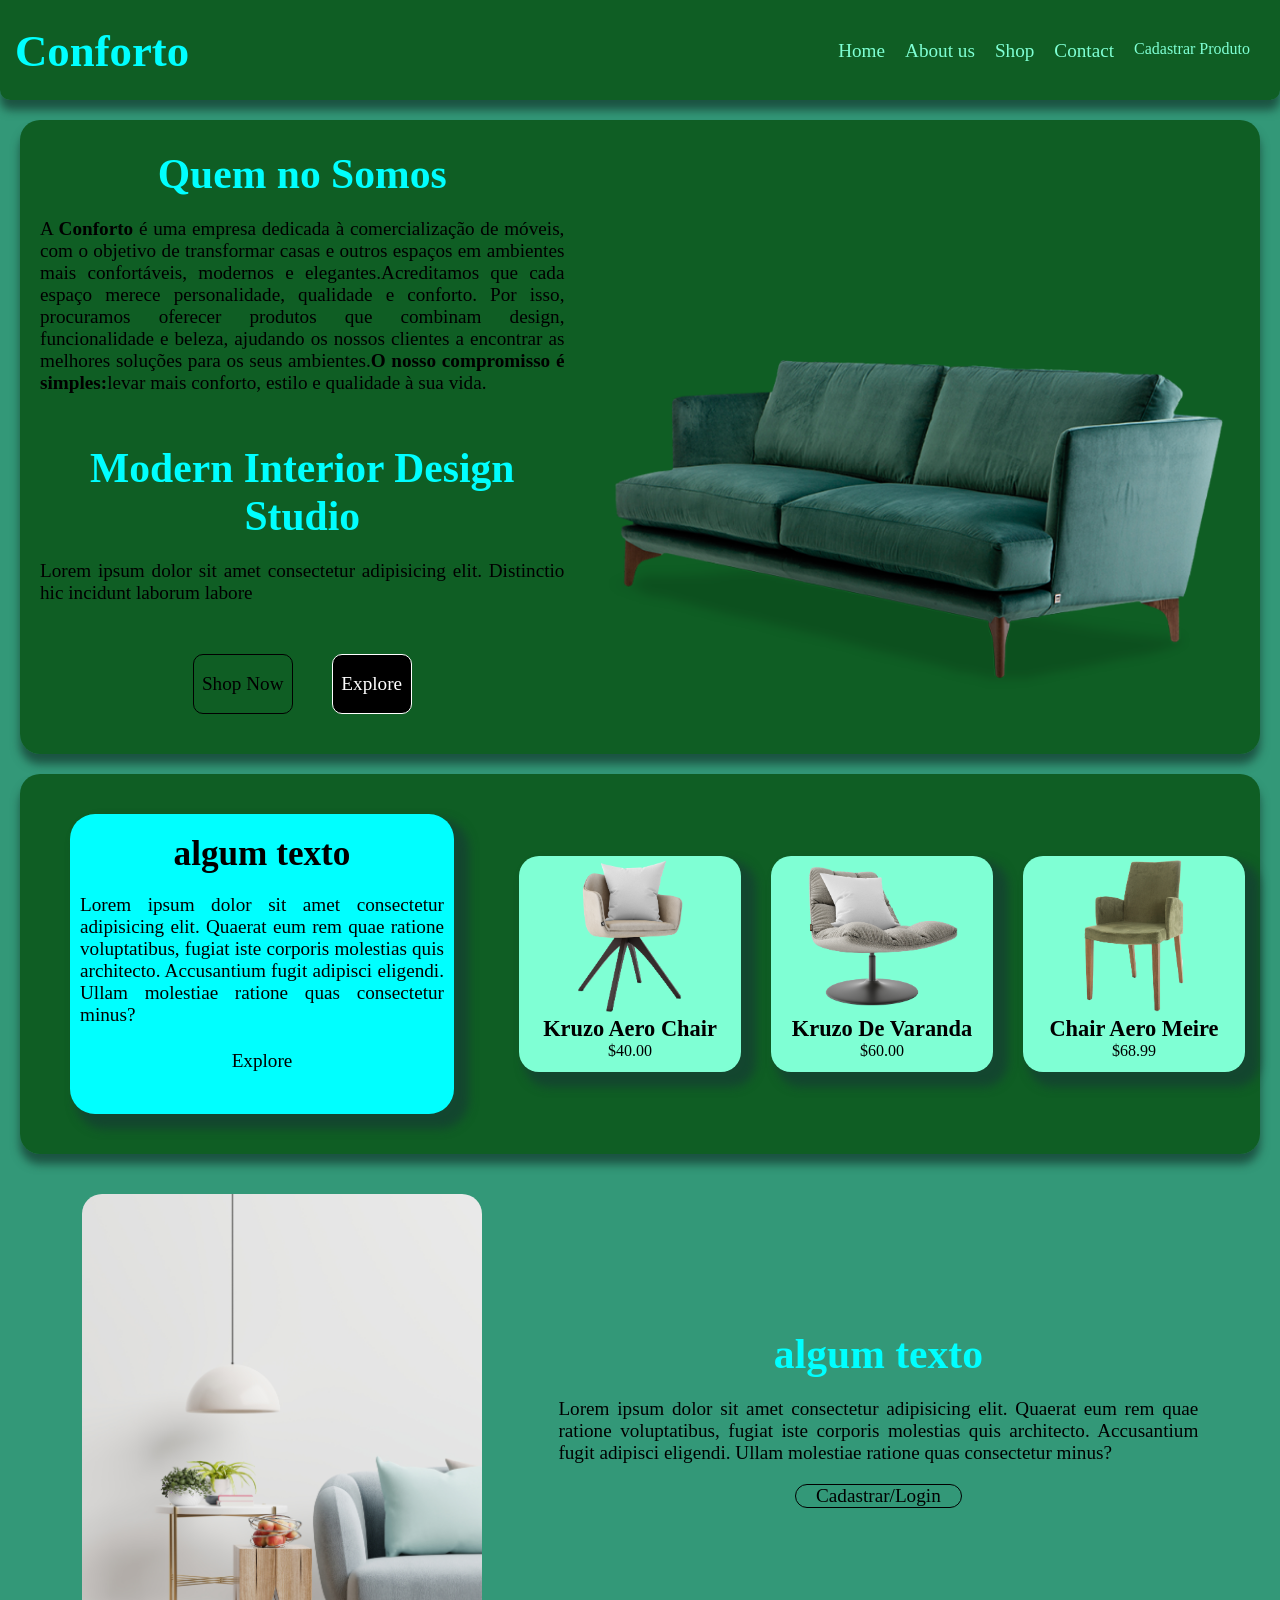
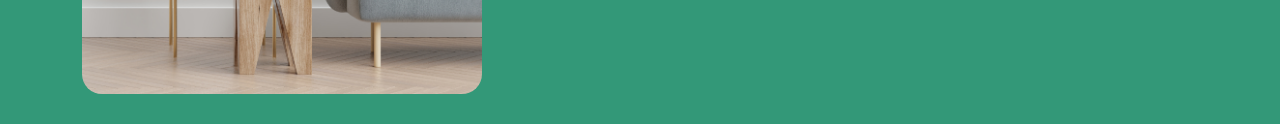
==== index.html @ 53023838 "aula de display e grip estudamos flex e grip" ====
<!DOCTYPE html>
<html lang="en">
    <head>
        <meta charset="UTF-8">
        <meta name="viewport" content="width=device-width, initial-scale=1.0">
        <title>Projecto Conforto</title>
        <link rel="stylesheet" href="css/style.css">
    </head>
    <body>

        <!--cabeçalho-->
        <header>
            <div id="menu">
                    <h1>Conforto</h1>
                    <nav>
                    <ul>
                        <li><a href="#inicio">Home</a></li>
                        <li><a href="#sobre">About us</a></li>
                        <li><a href="shop.html">Shop</a></li>
                        <li><a href="#contacto">Contact</a></li>
                        <li><button><a href="cadastro.html">Cadastrar Produto</a></button></li> 
                    </ul>
                    </nav>
            </div>
        </header>

        <!--conteudo-->
            <div id="hero">
                <section id="inicio">
                    <h2>Quem no Somos</h2>
                    <p>A <strong>Conforto</strong> é uma empresa dedicada à comercialização de móveis, com o objetivo de transformar casas e outros espaços em ambientes mais confortáveis, modernos e elegantes.Acreditamos que cada espaço merece personalidade, qualidade e conforto. Por isso, procuramos oferecer produtos que combinam design, funcionalidade e beleza, ajudando os nossos clientes a encontrar as melhores soluções para os seus ambientes.<strong>O nosso compromisso é simples:</strong>levar mais conforto, estilo e qualidade à sua vida.</p>
                </section>
                <article id="conteudo">
                    <section>
                        <h2>Modern Interior Design Studio</h2>
                        <p>Lorem ipsum dolor sit amet consectetur adipisicing elit. Distinctio hic incidunt laborum labore</p>
                            <button id="bnt1">Shop Now</button>
                            <button id="bnt2">Explore</button>
                    </section>
                    <img src="img/couch.png" alt="cadeirao">
                </article>
            </div>
        
        <div id="produto">
            <section id="conteudo2">
                <h2>algum texto</h2>
                <p>Lorem ipsum dolor sit amet consectetur adipisicing elit. Quaerat eum rem quae ratione voluptatibus, fugiat iste corporis molestias quis architecto. Accusantium fugit adipisci eligendi. Ullam molestiae ratione quas consectetur minus?</p>
                <button>Explore</button>
            </section>
            <section id="anuncio">
                <div class="produto">
                    <img src="img/product-1.png" alt="produto1">
                    <h2>Kruzo Aero Chair</h2>
                    <span>$40.00</span>
                </div>
                    <div class="produto">
                    <img src="img/product-2.png" alt="produto2">
                    <h2>Kruzo De Varanda</h2>
                    <span>$60.00</span>
                </div>
                    <div class="produto">
                    <img src="img/product-3.png" alt="produto3">
                    <h2> Chair Aero Meire</h2>
                    <span>$68.99</span>
                </div>
            </section>
        </div>
        <section id="visual">
        
            <div>
                <img src="img/why-choose-us-img.jpg" alt="teste">
            </div>
            <div id="texto">
                <h2>algum texto</h2>
                <p>Lorem ipsum dolor sit amet consectetur adipisicing elit. Quaerat eum rem quae ratione voluptatibus, fugiat iste corporis molestias quis architecto. Accusantium fugit adipisci eligendi. Ullam molestiae ratione quas consectetur minus?</p>
                <button>Cadastrar/Login</button>
            </div>
        </section>
    </body>
</html>
---- css/style.css ----
@charset "UTF-8";

/* Tamanho dos títulos (h2): acompanha a largura da tela,
   mas nunca fica menor que 1.8rem nem maior que 2.6rem */
:root
{
    --titulo: clamp(1.8rem, 1rem + 2.2vw, 2.6rem);
}

*
{
    margin: 0;
    padding: 0;
    box-sizing: border-box; /* padding e borda passam a contar dentro da largura/altura */
    font-family: 'Times New Roman', Times, serif;
}

/* nenhuma imagem passa da largura do espaço onde está */
img
{
    max-width: 100%;
}

/*corpo*/
body
{
    background-color: #339878;
}

/*cabeçalho*/
header
{
    background-color: rgba(1, 70, 1, 0.699);
    min-height: 100px; /* era height: 100px, que não deixava o cabeçalho crescer */
    width: 100%;
    border-radius: 0 0 10px 10px;
    box-shadow: #153f32c5 0 10px 10px 0;
}

header h1
{
    font-size: clamp(2.2rem, 4vw, 2.8rem);
    color: aqua;
    text-align: justify;
    margin: 5px 2px 5px 15px;
}

/*menu*/
#menu
{
    display: flex;
    justify-content: space-between;
    padding-top: 20px;
}
#menu ul
{
    list-style: none;
    display: flex;
    flex-wrap: wrap; /* se os links não couberem, quebram de linha */
    text-align: center;
    margin: 20px;
}
#menu a
{
    font-size: 1.2em;
    margin-left: 10px;
    color: aquamarine;
    text-decoration: none;
    padding-right: 10px;
}

#menu a:hover
{
    color: white;
    text-align: center;
}

#menu button 
{
    background: transparent;
    border: none;
}
/*conteudo*/
/* O #hero é uma grade de 2 colunas:
   coluna 1 = "Quem somos" + texto do hero | coluna 2 = imagem.
   Sem altura fixa e sem margens negativas: o que cresce empurra o resto, nada se sobrepõe. */
#hero
{
    display: grid;
    grid-template-columns: minmax(0, 4fr) minmax(0, 5fr);
    column-gap: 20px;
    align-items: center;
    padding: 0 20px;
    background-color: rgba(1, 70, 1, 0.699);
    margin: 20px;
    border-radius: 20px;
    box-shadow: #153f32c5 0 10px 10px 0;
}

#inicio
{
    grid-column: 1;
    grid-row: 1;
    width: 100%;
    max-width: 650px;
    justify-self: center;
}

#inicio h2
{
    color: aqua;
    font-size: var(--titulo);
    text-align: center;
    padding-top: 30px;
}

#inicio p
{
    margin-top: 20px;
    margin-bottom: 50px;
    text-align: justify;
    font-size: 1.2em;
}

/* #conteudo "desaparece" da estrutura: o texto e a imagem dentro dele
   passam a ser itens da grade do #hero */
#conteudo
{
    display: contents;
}

#conteudo section
{
    grid-column: 1;
    grid-row: 2;
    width: 100%;
    max-width: 700px;
    justify-self: center;
    margin-bottom: 40px;
    text-align: center;
}

#conteudo h2
{
    color: aqua;
    font-size: var(--titulo);
    text-align: center;
}

#conteudo p
{
    margin-top: 20px;
    margin-bottom: 50px;
    text-align: justify;
    font-size: 1.2em;
}

#conteudo img
{
    grid-column: 2;
    grid-row: 1 / span 2;
    align-self: end;
    justify-self: center;
    width: 100%;
    max-width: 800px;
    aspect-ratio: 4 / 3; /* mantém a proporção 800x600 em qualquer largura */
    height: auto;
    object-fit: contain;
    border-radius: 10px;
    transition: transform 0.3s ease;
}

#conteudo img:hover
{
    transform: scale(1.05);
}

#bnt1
{
    background: transparent;
    width: 100px;
    height: 60px;
    border: 1px solid;
    border-radius: 10px;
    font-size: 1.2em;
}

#bnt1:hover
{
    background-color: rgb(0, 51, 51);
    color: white;
}

#bnt2
{
    margin-left: 35px;
    background-color: black;
    width: 80px;
    height: 60px;
    border: 1px solid;
    border-radius: 10px;
    color: white;
    font-size: 1.2em;
}

#bnt2:hover
{
    background-color: white;
    color: black;
}

/*produto*/
#produto
{
    display: flex;
    align-items: center;
    justify-content: center;
    gap: 20px;
    background-color: rgba(1, 70, 1, 0.699);
    margin: 20px;
    border-radius: 20px;
    text-align: center;
    box-shadow: #153f32c5 0 10px 10px 0;
}

#conteudo2
{
    flex: 0 1 clamp(280px, 30vw, 400px); /* até 400px, mas encolhe em telas menores */
    min-height: 300px;
    margin: 40px 30px 40px 50px;
    background-color: cyan;
    border-radius: 25px;
    box-shadow: #153f32c5 10px 10px 10px 5px;
}

#conteudo2 h2
{
    text-align: center;
    color: #000;
    font-size: 2.2em;
    margin: 20px 0;
}

#conteudo2 p
{
    font-size: 1.2em;
    text-align: justify;
    margin: 10px;
}

#conteudo2 button
{
    background: transparent;
    width: 70px;
    height: 50px;
    padding: 2px;
    border: none;
    border-radius: 25px;
    font-size: 1.2em;
}

#conteudo2 button:hover
{
    border: 1px solid;
    background-color: rgb(0, 51, 51);
    color: white;
}

/* os cards quebram de linha sozinhos quando não cabem (flex-wrap) */
#anuncio
{
    flex: 1 1 0;
    min-width: 0;
    max-width: 1000px;
    display: flex;
    flex-wrap: wrap;
    justify-content: space-around;
}

.produto
{
    flex: 1 1 140px;
    max-width: 250px;
    background-color: aquamarine;
    margin: 10px 15px;
    border-radius: 20px;
    padding: 0 0 12px;
    text-align: center;
    box-shadow: #153f32c5 10px 10px 10px 5px;
    transition: transform 0.3s ease;
}

.produto:hover
{
    transform: scale(1.05);
}

.produto img
{
    display: block;
    margin: 0 auto;
    width: 80%;
    max-width: 200px;
    aspect-ratio: 10 / 9; /* proporção 200x180 */
    height: auto;
    object-fit: contain;
    padding: 0;
}

.produto h2
{
    font-size: clamp(1rem, 0.2rem + 1.5vw, 1.5rem);
}

/*visual*/

#visual
{
    display: flex;
    align-items: center;
    justify-content: center;
    gap: clamp(30px, 6vw, 100px);
    margin: 5px 5px 0 5px;
    padding: 20px 20px 30px;
}

#visual > div:first-child
{
    flex: 0 1 400px;
}

#visual div img
{
    display: block;
    width: 100%;
    aspect-ratio: 4 / 5; /* proporção 400x500 */
    height: auto;
    object-fit: cover;
    border-radius: 20px;
    transition: transform 0.3s ease;
}

#visual div img:hover
{
    transform: scale(1.05);
}

#texto
{
    flex: 1 1 0;
    max-width: 640px;
}

#texto h2
{
    color: aqua;
    font-size: var(--titulo);
    text-align: center;
}

#texto p
{
    margin-top: 20px;
    text-align: justify;
    font-size: 1.2em;
}

#texto button
{
    display: block;
    padding: 0 20px;
    margin: 20px auto 50px;
    font-size: 1.2em;
    background: transparent;
    border-radius: 20px;
    border: 1px solid #000;
}

#texto button:hover
{
    border: 1px solid;
    background-color: rgb(0, 51, 51);
    color: white;
}

/* --- RESPONSIVIDADE (MEDIA QUERIES) --- */

/* Telas médias (até 1100px): a coluna de texto do hero ficaria estreita demais,
   então o hero vira uma coluna só, na ordem do HTML (Quem somos > texto > imagem) */
@media (max-width: 1100px)
{
    #hero
    {
        grid-template-columns: minmax(0, 1fr);
    }

    #inicio,
    #conteudo section,
    #conteudo img
    {
        grid-column: auto;
        grid-row: auto;
    }

    #inicio,
    #conteudo section
    {
        max-width: 720px;
    }

    #conteudo img
    {
        max-width: 560px;
    }
}

/* Tablets e celulares (até 992px): menu, produtos e "why choose us" em coluna */
@media (max-width: 992px)
{
    /* Menu */
    header
    {
        padding-bottom: 10px;
    }

    #menu
    {
        flex-direction: column;
        align-items: center;
        padding-top: 10px;
    }

    header h1
    {
        margin: 5px 0;
        text-align: center;
    }

    #menu ul
    {
        margin: 5px 0;
        justify-content: center;
    }

    #menu a
    {
        display: inline-block;
        margin-left: 0;
        padding: 8px 12px; /* área de toque maior */
    }

    /* Produtos: o card de texto fica em cima, os produtos embaixo */
    #produto
    {
        flex-direction: column;
        gap: 0;
        padding: 20px;
    }

    #conteudo2
    {
        flex: 0 0 auto;
        width: 100%;
        max-width: 560px;
        min-height: 0;
        margin: 0 0 20px;
        padding-bottom: 20px;
    }

    #anuncio
    {
        flex: 0 0 auto;
        width: 100%;
        max-width: none;
    }

    /* Why choose us */
    #visual
    {
        flex-direction: column;
    }

    #visual > div:first-child
    {
        flex: 0 0 auto;
        width: 100%;
        max-width: 350px;
    }

    #texto
    {
        flex: 0 0 auto;
        width: 100%;
    }

    #texto button
    {
        padding: 10px 24px;
    }
}

/* Celulares (até 600px) */
@media (max-width: 600px)
{
    #hero,
    #produto
    {
        margin: 12px;
    }

    #hero
    {
        padding: 0 16px;
    }

    #produto
    {
        padding: 16px;
    }

    #inicio h2
    {
        padding-top: 20px;
    }

    /* texto justificado em coluna estreita fica cheio de buracos */
    #inicio p,
    #conteudo p,
    #conteudo2 p,
    #texto p
    {
        text-align: left;
        font-size: 1.1em;
    }

    #menu a
    {
        font-size: 1.05em;
        padding: 8px;
    }

    /* um produto por linha */
    .produto
    {
        flex: 0 1 100%;
        max-width: 280px;
    }

    #visual
    {
        padding: 15px 15px 25px;
    }
}
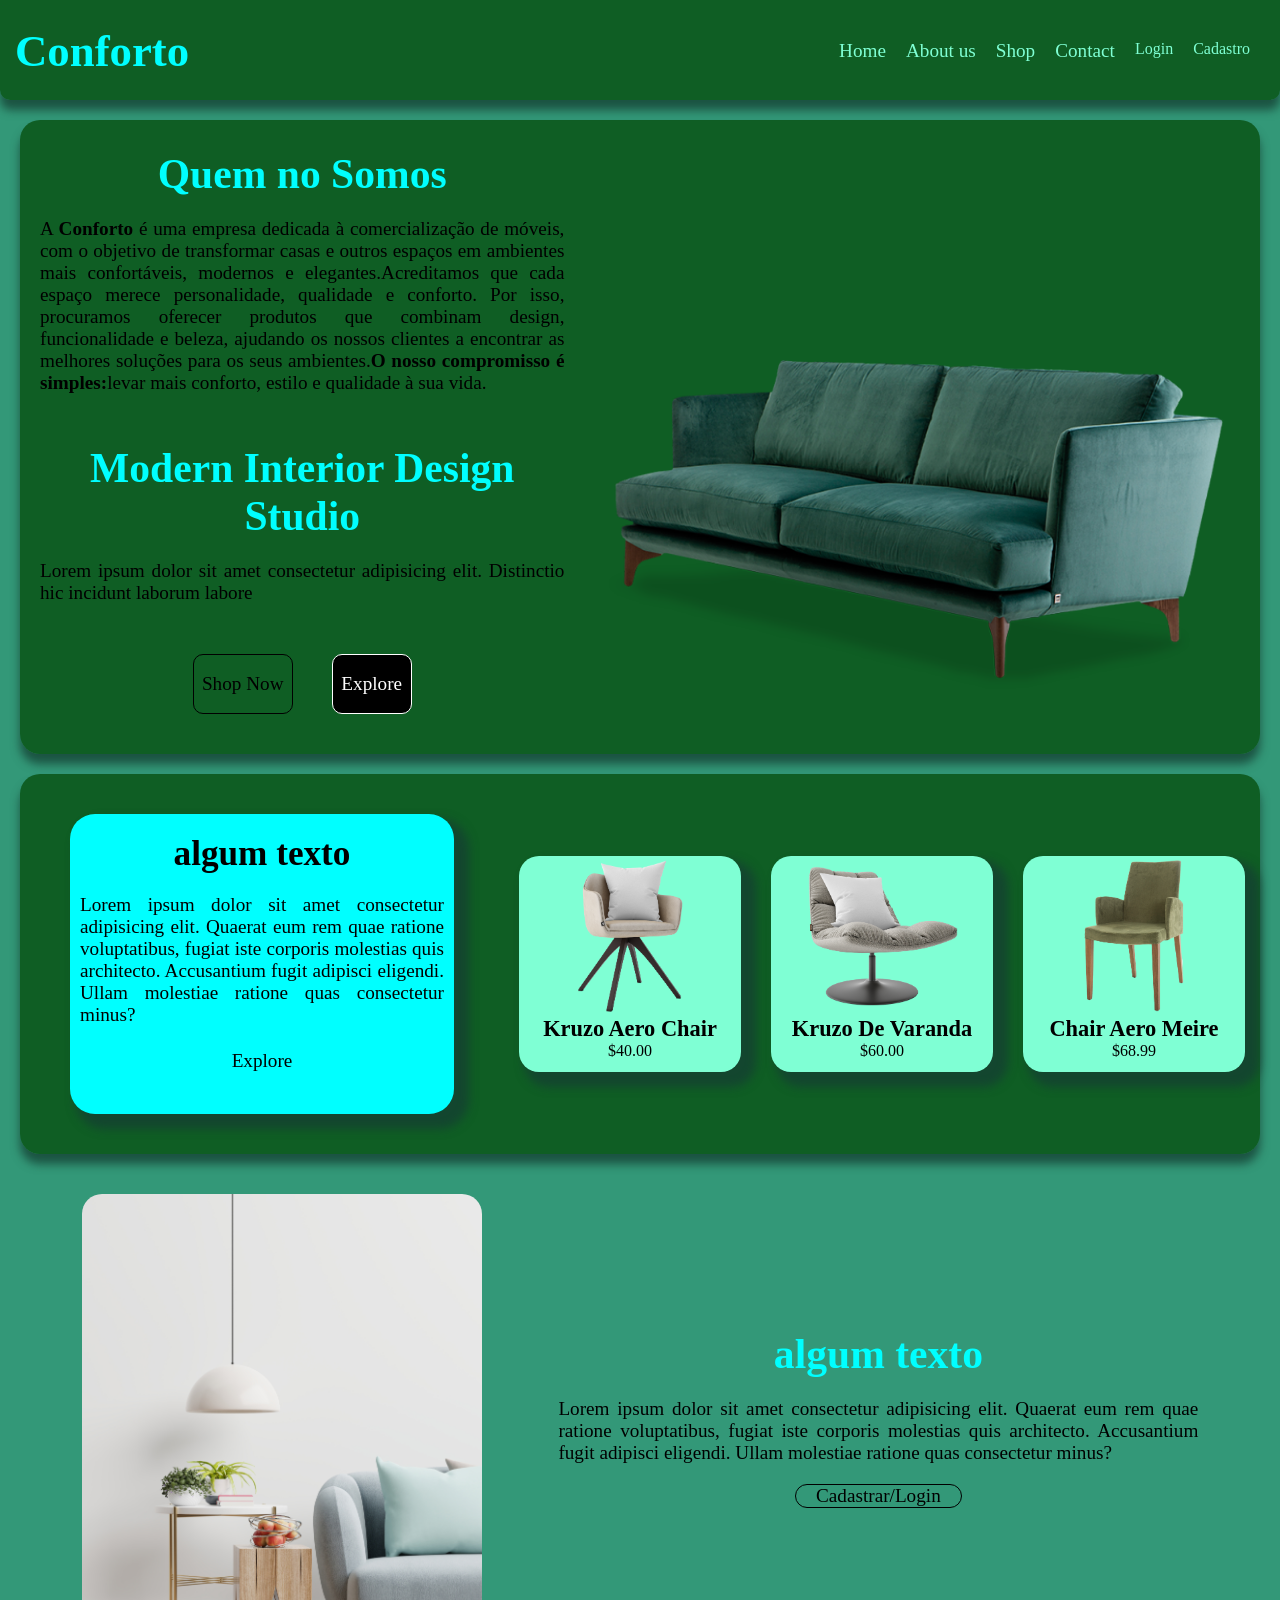
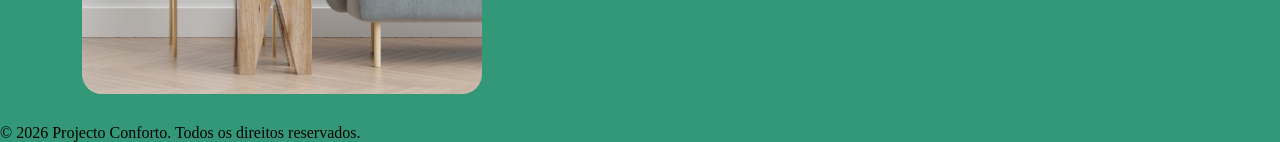
==== commit 074437f6: "ajustei a pagina de login" ====
--- a/index.html
+++ b/index.html
@@ -18,7 +18,8 @@
                         <li><a href="#sobre">About us</a></li>
                         <li><a href="shop.html">Shop</a></li>
                         <li><a href="#contacto">Contact</a></li>
-                        <li><button><a href="cadastro.html">Cadastrar Produto</a></button></li> 
+                        <li><button><a href="login.html">Login</a></button></li> 
+                        <li><button><a href="cadastro.html">Cadastro</a></button></li>
                     </ul>
                     </nav>
             </div>
@@ -76,5 +77,11 @@
                 <button>Cadastrar/Login</button>
             </div>
         </section>
+
+    <footer>
+        <div>
+            <p>&copy; 2026 Projecto Conforto. Todos os direitos reservados.</p>
+        </div>
+    </footer>
     </body>
 </html>
--- a/css/style.css
+++ b/css/style.css
@@ -72,7 +72,6 @@
 #menu a:hover
 {
     color: white;
-    text-align: center;
 }
 
 #menu button 
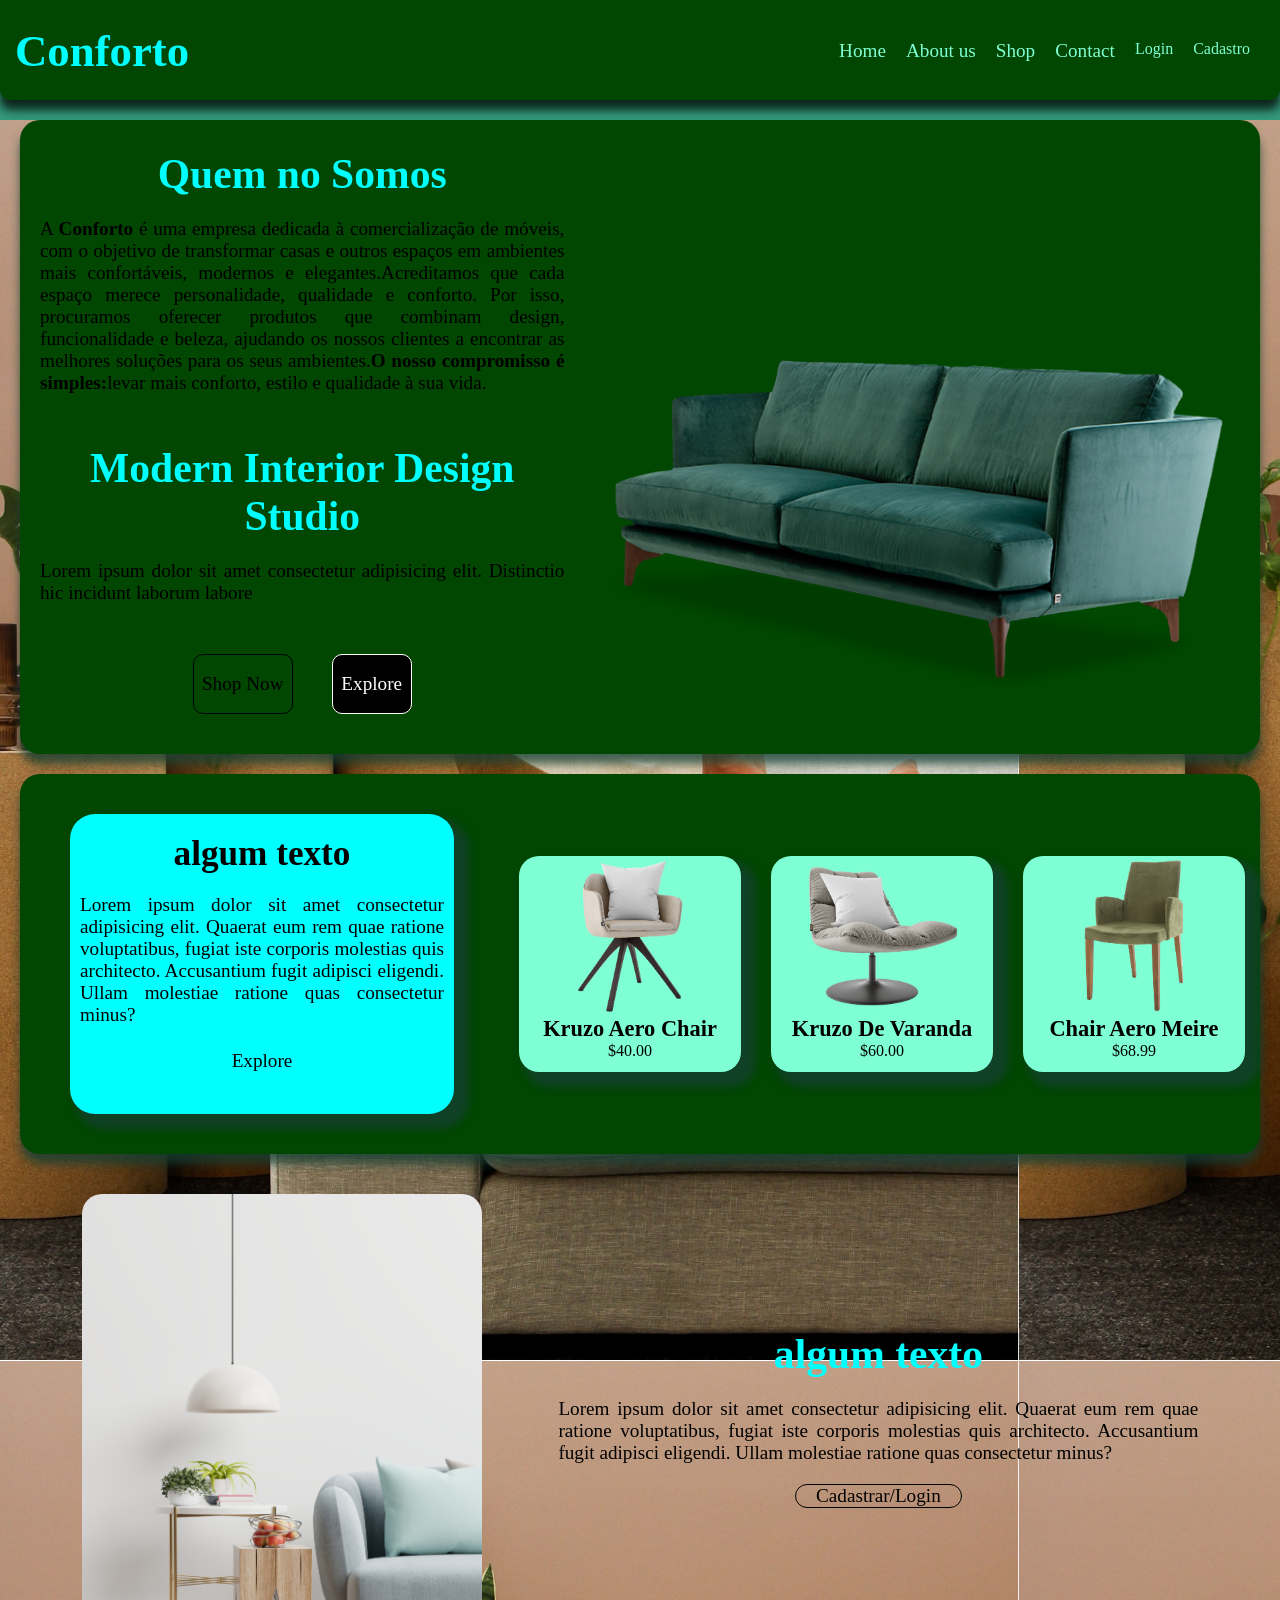
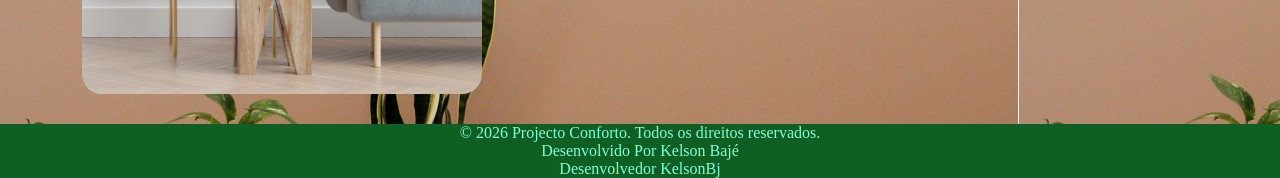
==== commit a2acddef: "pag login adicionem img sem fundo e ajustei o css do login" ====
--- a/index.html
+++ b/index.html
@@ -25,22 +25,23 @@
             </div>
         </header>
 
+    <main>
         <!--conteudo-->
-            <div id="hero">
-                <section id="inicio">
-                    <h2>Quem no Somos</h2>
-                    <p>A <strong>Conforto</strong> é uma empresa dedicada à comercialização de móveis, com o objetivo de transformar casas e outros espaços em ambientes mais confortáveis, modernos e elegantes.Acreditamos que cada espaço merece personalidade, qualidade e conforto. Por isso, procuramos oferecer produtos que combinam design, funcionalidade e beleza, ajudando os nossos clientes a encontrar as melhores soluções para os seus ambientes.<strong>O nosso compromisso é simples:</strong>levar mais conforto, estilo e qualidade à sua vida.</p>
+        <div id="hero">
+            <section id="inicio">
+                <h2>Quem no Somos</h2>
+                <p>A <strong>Conforto</strong> é uma empresa dedicada à comercialização de móveis, com o objetivo de transformar casas e outros espaços em ambientes mais confortáveis, modernos e elegantes.Acreditamos que cada espaço merece personalidade, qualidade e conforto. Por isso, procuramos oferecer produtos que combinam design, funcionalidade e beleza, ajudando os nossos clientes a encontrar as melhores soluções para os seus ambientes.<strong>O nosso compromisso é simples:</strong>levar mais conforto, estilo e qualidade à sua vida.</p>
+            </section>
+            <article id="conteudo">
+                <section>
+                    <h2>Modern Interior Design Studio</h2>
+                    <p>Lorem ipsum dolor sit amet consectetur adipisicing elit. Distinctio hic incidunt laborum labore</p>
+                        <button id="bnt1">Shop Now</button>
+                        <button id="bnt2">Explore</button>
                 </section>
-                <article id="conteudo">
-                    <section>
-                        <h2>Modern Interior Design Studio</h2>
-                        <p>Lorem ipsum dolor sit amet consectetur adipisicing elit. Distinctio hic incidunt laborum labore</p>
-                            <button id="bnt1">Shop Now</button>
-                            <button id="bnt2">Explore</button>
-                    </section>
-                    <img src="img/couch.png" alt="cadeirao">
-                </article>
-            </div>
+                <img src="img/couch.png" alt="cadeirao">
+            </article>
+        </div>
         
         <div id="produto">
             <section id="conteudo2">
@@ -77,10 +78,13 @@
                 <button>Cadastrar/Login</button>
             </div>
         </section>
+    </main>
 
     <footer>
         <div>
             <p>&copy; 2026 Projecto Conforto. Todos os direitos reservados.</p>
+            <p>Desenvolvido Por Kelson Bajé</p>
+            <p>Desenvolvedor KelsonBj</p>
         </div>
     </footer>
     </body>
--- a/css/style.css
+++ b/css/style.css
@@ -30,11 +30,12 @@
 /*cabeçalho*/
 header
 {
-    background-color: rgba(1, 70, 1, 0.699);
+    background-color: rgb(1, 70, 1);
     min-height: 100px; /* era height: 100px, que não deixava o cabeçalho crescer */
     width: 100%;
+    height: auto;
     border-radius: 0 0 10px 10px;
-    box-shadow: #153f32c5 0 10px 10px 0;
+    box-shadow: #0d271f 0 10px 10px 0;
 }
 
 header h1
@@ -42,7 +43,7 @@
     font-size: clamp(2.2rem, 4vw, 2.8rem);
     color: aqua;
     text-align: justify;
-    margin: 5px 2px 5px 15px;
+    margin: 5px 2px 10px 15px;
 }
 
 /*menu*/
@@ -83,6 +84,12 @@
 /* O #hero é uma grade de 2 colunas:
    coluna 1 = "Quem somos" + texto do hero | coluna 2 = imagem.
    Sem altura fixa e sem margens negativas: o que cresce empurra o resto, nada se sobrepõe. */
+main
+{
+    background: url(../img/fundo.jpg);
+}
+
+
 #hero
 {
     display: grid;
@@ -90,7 +97,7 @@
     column-gap: 20px;
     align-items: center;
     padding: 0 20px;
-    background-color: rgba(1, 70, 1, 0.699);
+    background-color: rgb(1, 70, 1);
     margin: 20px;
     border-radius: 20px;
     box-shadow: #153f32c5 0 10px 10px 0;
@@ -215,7 +222,7 @@
     align-items: center;
     justify-content: center;
     gap: 20px;
-    background-color: rgba(1, 70, 1, 0.699);
+    background-color: rgb(1, 70, 1);
     margin: 20px;
     border-radius: 20px;
     text-align: center;
@@ -549,4 +556,11 @@
     {
         padding: 15px 15px 25px;
     }
+}
+
+footer
+{
+    background-color: rgba(1, 70, 1, 0.699);
+    text-align: center;
+    color: aquamarine;
 }
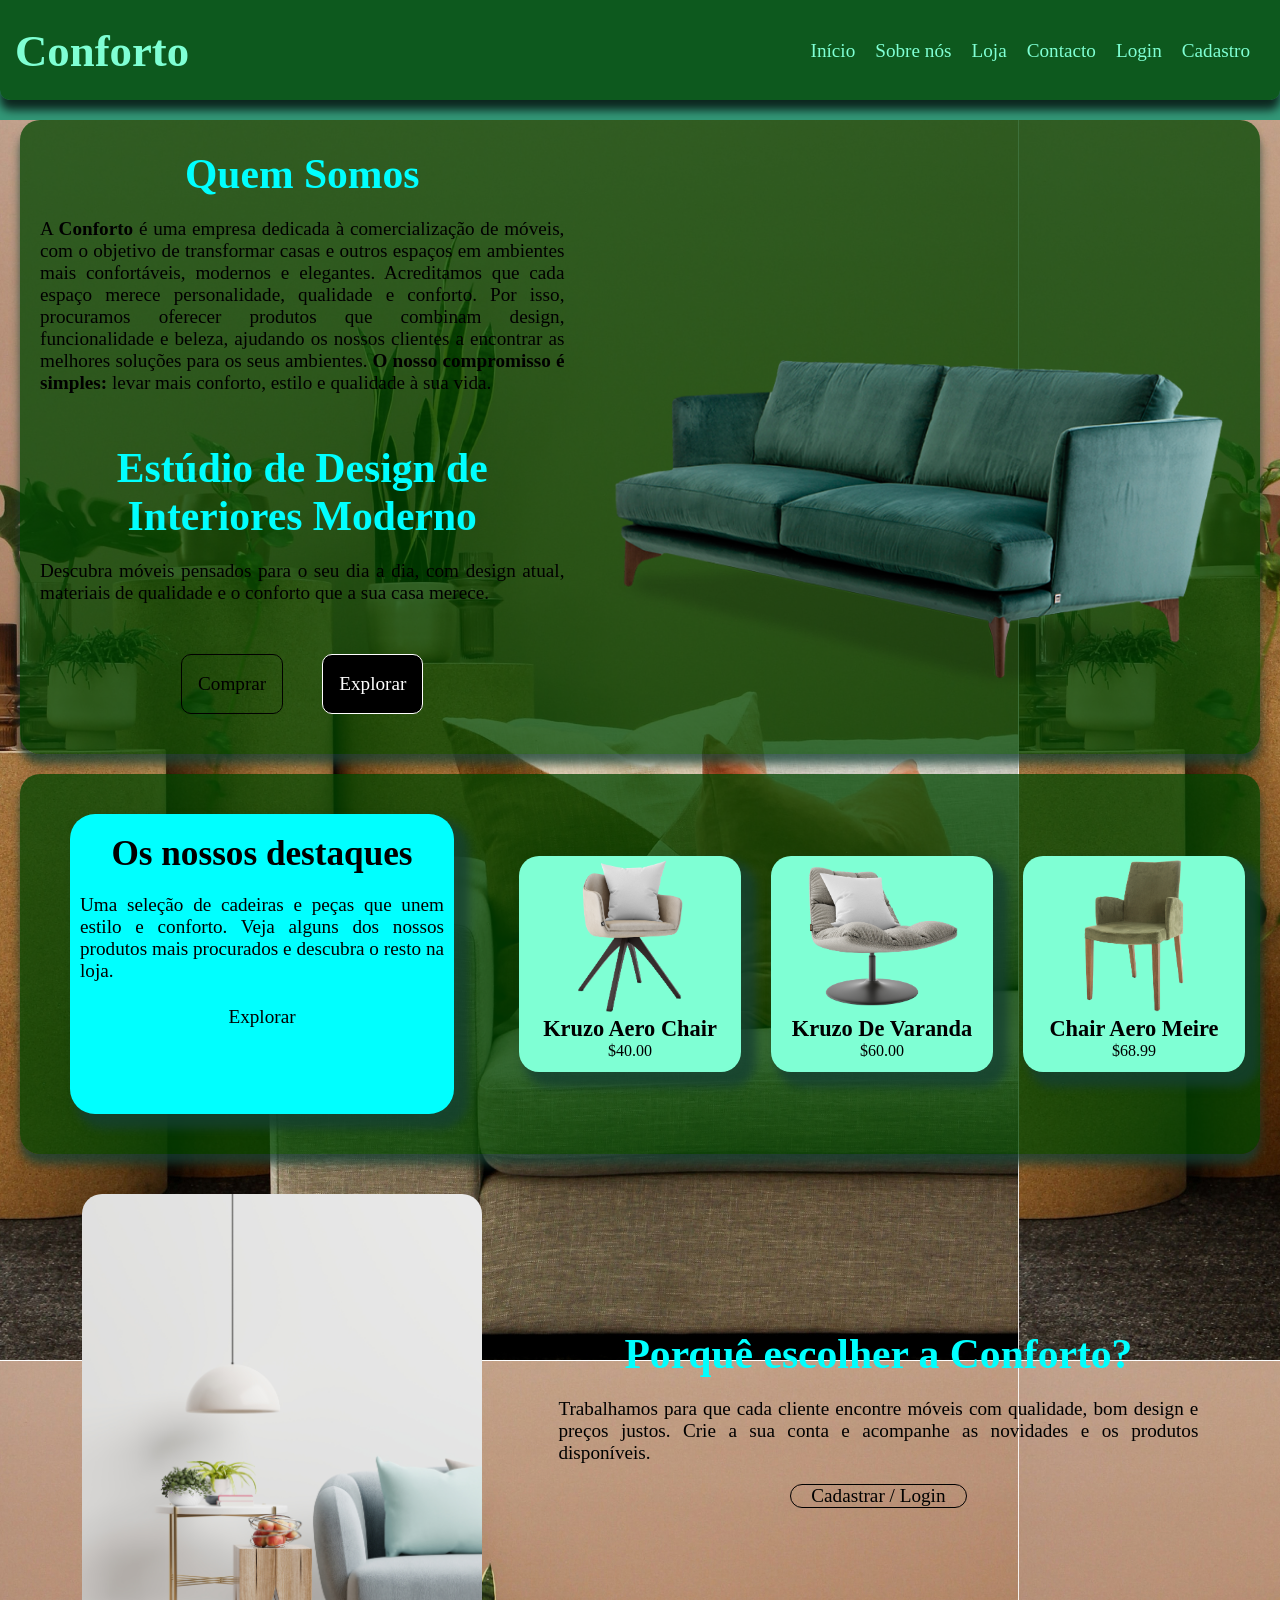
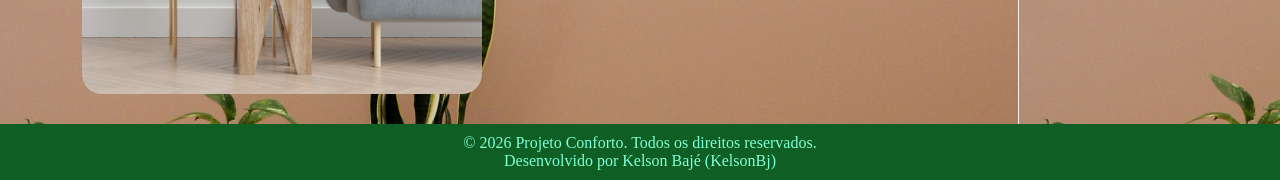
==== commit c68d2b27: "claude mandei o claude animar o site" ====
--- a/index.html
+++ b/index.html
@@ -1,27 +1,30 @@
 <!DOCTYPE html>
-<html lang="en">
+<html lang="pt">
     <head>
         <meta charset="UTF-8">
         <meta name="viewport" content="width=device-width, initial-scale=1.0">
-        <title>Projecto Conforto</title>
+        <meta name="description" content="Conforto: móveis modernos e elegantes para transformar a sua casa e outros espaços.">
+        <title>Conforto | Móveis modernos</title>
         <link rel="stylesheet" href="css/style.css">
+        <link rel="stylesheet" href="css/animacoes.css">
+        <script src="js/script.js"></script>
     </head>
     <body>
 
         <!--cabeçalho-->
         <header>
             <div id="menu">
-                    <h1>Conforto</h1>
-                    <nav>
+                <h1>Conforto</h1>
+                <nav aria-label="Menu principal">
                     <ul>
-                        <li><a href="#inicio">Home</a></li>
-                        <li><a href="#sobre">About us</a></li>
-                        <li><a href="shop.html">Shop</a></li>
-                        <li><a href="#contacto">Contact</a></li>
-                        <li><button><a href="login.html">Login</a></button></li> 
-                        <li><button><a href="cadastro.html">Cadastro</a></button></li>
+                        <li><a href="index.html">Início</a></li>
+                        <li><a href="#inicio">Sobre nós</a></li>
+                        <li><a href="shop.html">Loja</a></li>
+                        <li><a href="#contacto">Contacto</a></li>
+                        <li><a href="login.html">Login</a></li>
+                        <li><a href="cadastro.html">Cadastro</a></li>
                     </ul>
-                    </nav>
+                </nav>
             </div>
         </header>
 
@@ -29,62 +32,61 @@
         <!--conteudo-->
         <div id="hero">
             <section id="inicio">
-                <h2>Quem no Somos</h2>
-                <p>A <strong>Conforto</strong> é uma empresa dedicada à comercialização de móveis, com o objetivo de transformar casas e outros espaços em ambientes mais confortáveis, modernos e elegantes.Acreditamos que cada espaço merece personalidade, qualidade e conforto. Por isso, procuramos oferecer produtos que combinam design, funcionalidade e beleza, ajudando os nossos clientes a encontrar as melhores soluções para os seus ambientes.<strong>O nosso compromisso é simples:</strong>levar mais conforto, estilo e qualidade à sua vida.</p>
+                <h2>Quem Somos</h2>
+                <p>A <strong>Conforto</strong> é uma empresa dedicada à comercialização de móveis, com o objetivo de transformar casas e outros espaços em ambientes mais confortáveis, modernos e elegantes. Acreditamos que cada espaço merece personalidade, qualidade e conforto. Por isso, procuramos oferecer produtos que combinam design, funcionalidade e beleza, ajudando os nossos clientes a encontrar as melhores soluções para os seus ambientes. <strong>O nosso compromisso é simples:</strong> levar mais conforto, estilo e qualidade à sua vida.</p>
             </section>
             <article id="conteudo">
                 <section>
-                    <h2>Modern Interior Design Studio</h2>
-                    <p>Lorem ipsum dolor sit amet consectetur adipisicing elit. Distinctio hic incidunt laborum labore</p>
-                        <button id="bnt1">Shop Now</button>
-                        <button id="bnt2">Explore</button>
+                    <h2>Estúdio de Design de Interiores Moderno</h2>
+                    <p>Descubra móveis pensados para o seu dia a dia, com design atual, materiais de qualidade e o conforto que a sua casa merece.</p>
+                    <button type="button" id="bnt1" onclick="location.href='shop.html'">Comprar</button>
+                    <button type="button" id="bnt2" onclick="location.href='#produto'">Explorar</button>
                 </section>
-                <img src="img/couch.png" alt="cadeirao">
+                <img src="img/couch.png" alt="Sofá moderno de cor clara">
             </article>
         </div>
-        
+
         <div id="produto">
             <section id="conteudo2">
-                <h2>algum texto</h2>
-                <p>Lorem ipsum dolor sit amet consectetur adipisicing elit. Quaerat eum rem quae ratione voluptatibus, fugiat iste corporis molestias quis architecto. Accusantium fugit adipisci eligendi. Ullam molestiae ratione quas consectetur minus?</p>
-                <button>Explore</button>
+                <h2>Os nossos destaques</h2>
+                <p>Uma seleção de cadeiras e peças que unem estilo e conforto. Veja alguns dos nossos produtos mais procurados e descubra o resto na loja.</p>
+                <button type="button" onclick="location.href='shop.html'">Explorar</button>
             </section>
             <section id="anuncio">
                 <div class="produto">
-                    <img src="img/product-1.png" alt="produto1">
+                    <img src="img/product-1.png" alt="Cadeira Kruzo Aero">
                     <h2>Kruzo Aero Chair</h2>
                     <span>$40.00</span>
                 </div>
-                    <div class="produto">
-                    <img src="img/product-2.png" alt="produto2">
+                <div class="produto">
+                    <img src="img/product-2.png" alt="Cadeira Kruzo De Varanda">
                     <h2>Kruzo De Varanda</h2>
                     <span>$60.00</span>
                 </div>
-                    <div class="produto">
-                    <img src="img/product-3.png" alt="produto3">
-                    <h2> Chair Aero Meire</h2>
+                <div class="produto">
+                    <img src="img/product-3.png" alt="Cadeira Aero Meire">
+                    <h2>Chair Aero Meire</h2>
                     <span>$68.99</span>
                 </div>
             </section>
         </div>
+
         <section id="visual">
-        
             <div>
-                <img src="img/why-choose-us-img.jpg" alt="teste">
+                <img src="img/why-choose-us-img.jpg" alt="Sala de estar decorada com móveis da Conforto">
             </div>
             <div id="texto">
-                <h2>algum texto</h2>
-                <p>Lorem ipsum dolor sit amet consectetur adipisicing elit. Quaerat eum rem quae ratione voluptatibus, fugiat iste corporis molestias quis architecto. Accusantium fugit adipisci eligendi. Ullam molestiae ratione quas consectetur minus?</p>
-                <button>Cadastrar/Login</button>
+                <h2>Porquê escolher a Conforto?</h2>
+                <p>Trabalhamos para que cada cliente encontre móveis com qualidade, bom design e preços justos. Crie a sua conta e acompanhe as novidades e os produtos disponíveis.</p>
+                <button type="button" onclick="location.href='login.html'">Cadastrar / Login</button>
             </div>
         </section>
     </main>
 
-    <footer>
+    <footer id="contacto">
         <div>
-            <p>&copy; 2026 Projecto Conforto. Todos os direitos reservados.</p>
-            <p>Desenvolvido Por Kelson Bajé</p>
-            <p>Desenvolvedor KelsonBj</p>
+            <p>&copy; 2026 Projeto Conforto. Todos os direitos reservados.</p>
+            <p>Desenvolvido por Kelson Bajé (KelsonBj)</p>
         </div>
     </footer>
     </body>
--- a/css/style.css
+++ b/css/style.css
@@ -3,8 +3,15 @@
 /* Tamanho dos títulos (h2): acompanha a largura da tela,
    mas nunca fica menor que 1.8rem nem maior que 2.6rem */
 :root
-{
+{   /*font*/
     --titulo: clamp(1.8rem, 1rem + 2.2vw, 2.6rem);
+    /*cor*/
+    --fundo: rgba(1, 70, 1, 0.753);
+    --texto: white;
+    --subtitulo: aqua;
+    --color_titulo: aquamarine;
+    --menu: aquamarine;
+    --sombra: #153f32c5;
 }
 
 *
@@ -21,6 +28,20 @@
     max-width: 100%;
 }
 
+/* botões mostram a mãozinha ao passar o rato */
+button
+{
+    cursor: pointer;
+}
+
+/* contorno visível para quem navega com o teclado */
+a:focus-visible,
+button:focus-visible
+{
+    outline: 3px solid white;
+    outline-offset: 3px;
+}
+
 /*corpo*/
 body
 {
@@ -30,10 +51,9 @@
 /*cabeçalho*/
 header
 {
-    background-color: rgb(1, 70, 1);
+    background-color: var(--fundo);
     min-height: 100px; /* era height: 100px, que não deixava o cabeçalho crescer */
     width: 100%;
-    height: auto;
     border-radius: 0 0 10px 10px;
     box-shadow: #0d271f 0 10px 10px 0;
 }
@@ -41,7 +61,7 @@
 header h1
 {
     font-size: clamp(2.2rem, 4vw, 2.8rem);
-    color: aqua;
+    color: var(--color_titulo);
     text-align: justify;
     margin: 5px 2px 10px 15px;
 }
@@ -65,21 +85,16 @@
 {
     font-size: 1.2em;
     margin-left: 10px;
-    color: aquamarine;
+    color: var(--menu);
     text-decoration: none;
     padding-right: 10px;
 }
 
 #menu a:hover
 {
-    color: white;
-}
-
-#menu button 
-{
-    background: transparent;
-    border: none;
-}
+    color: var(--texto);
+}
+
 /*conteudo*/
 /* O #hero é uma grade de 2 colunas:
    coluna 1 = "Quem somos" + texto do hero | coluna 2 = imagem.
@@ -97,10 +112,10 @@
     column-gap: 20px;
     align-items: center;
     padding: 0 20px;
-    background-color: rgb(1, 70, 1);
+    background-color: var(--fundo);
     margin: 20px;
     border-radius: 20px;
-    box-shadow: #153f32c5 0 10px 10px 0;
+    box-shadow: var(--sombra) 0 10px 10px 0;
 }
 
 #inicio
@@ -114,7 +129,7 @@
 
 #inicio h2
 {
-    color: aqua;
+    color: var(--subtitulo);
     font-size: var(--titulo);
     text-align: center;
     padding-top: 30px;
@@ -148,7 +163,7 @@
 
 #conteudo h2
 {
-    color: aqua;
+    color: var(--subtitulo);
     font-size: var(--titulo);
     text-align: center;
 }
@@ -181,11 +196,13 @@
     transform: scale(1.05);
 }
 
+/* min-width em vez de width fixa: textos maiores ("Comprar", "Explorar") cabem no botão */
 #bnt1
 {
     background: transparent;
-    width: 100px;
+    min-width: 100px;
     height: 60px;
+    padding: 0 16px;
     border: 1px solid;
     border-radius: 10px;
     font-size: 1.2em;
@@ -201,8 +218,9 @@
 {
     margin-left: 35px;
     background-color: black;
-    width: 80px;
+    min-width: 80px;
     height: 60px;
+    padding: 0 16px;
     border: 1px solid;
     border-radius: 10px;
     color: white;
@@ -222,11 +240,11 @@
     align-items: center;
     justify-content: center;
     gap: 20px;
-    background-color: rgb(1, 70, 1);
+    background-color: var(--fundo);
     margin: 20px;
     border-radius: 20px;
     text-align: center;
-    box-shadow: #153f32c5 0 10px 10px 0;
+    box-shadow: var(--sombra) 0 10px 10px 0;
 }
 
 #conteudo2
@@ -236,7 +254,7 @@
     margin: 40px 30px 40px 50px;
     background-color: cyan;
     border-radius: 25px;
-    box-shadow: #153f32c5 10px 10px 10px 5px;
+    box-shadow: var(--sombra) 10px 10px 10px 5px;
 }
 
 #conteudo2 h2
@@ -257,9 +275,9 @@
 #conteudo2 button
 {
     background: transparent;
-    width: 70px;
+    min-width: 70px;
     height: 50px;
-    padding: 2px;
+    padding: 2px 12px;
     border: none;
     border-radius: 25px;
     font-size: 1.2em;
@@ -292,7 +310,7 @@
     border-radius: 20px;
     padding: 0 0 12px;
     text-align: center;
-    box-shadow: #153f32c5 10px 10px 10px 5px;
+    box-shadow: var(--sombra) 10px 10px 10px 5px;
     transition: transform 0.3s ease;
 }
 
@@ -359,7 +377,7 @@
 
 #texto h2
 {
-    color: aqua;
+    color: var(--subtitulo);
     font-size: var(--titulo);
     text-align: center;
 }
@@ -387,6 +405,15 @@
     border: 1px solid;
     background-color: rgb(0, 51, 51);
     color: white;
+}
+
+/*rodape*/
+footer
+{
+    background-color: rgba(1, 70, 1, 0.699);
+    text-align: center;
+    color: var(--menu);
+    padding: 10px;
 }
 
 /* --- RESPONSIVIDADE (MEDIA QUERIES) --- */
@@ -545,6 +572,13 @@
         padding: 8px;
     }
 
+    /* os dois botões do hero quebram de linha sem estourar a largura */
+    #bnt2
+    {
+        margin-left: 0;
+        margin-top: 10px;
+    }
+
     /* um produto por linha */
     .produto
     {
@@ -556,11 +590,4 @@
     {
         padding: 15px 15px 25px;
     }
-}
-
-footer
-{
-    background-color: rgba(1, 70, 1, 0.699);
-    text-align: center;
-    color: aquamarine;
 }
--- a/css/animacoes.css
+++ b/css/animacoes.css
@@ -0,0 +1,239 @@
+@charset "UTF-8";
+
+/* =====================================================
+   ANIMAÇÕES DO PROJECTO CONFORTO
+   Este ficheiro só cuida de movimento. O visual (cores,
+   tamanhos, layout) continua no style.css.
+   Para mudar a velocidade de uma animação, troque o
+   tempo (ex.: .8s) por outro valor.
+   ===================================================== */
+
+/* rolagem suave ao clicar nos links do menu (#inicio, #contacto...) */
+html
+{
+    scroll-behavior: smooth;
+}
+
+/* evita barra de rolagem horizontal enquanto os elementos entram de lado */
+body
+{
+    overflow-x: clip;
+}
+
+/* ---------- 1. Os "filmes" (keyframes) ---------- */
+/* cada um diz de onde o elemento sai e onde chega */
+
+@keyframes surgir        /* sobe e aparece */
+{
+    from { opacity: 0; translate: 0 40px; }
+    to   { opacity: 1; translate: 0 0; }
+}
+
+@keyframes descer        /* desce e aparece */
+{
+    from { opacity: 0; translate: 0 -30px; }
+    to   { opacity: 1; translate: 0 0; }
+}
+
+@keyframes da-esquerda   /* entra pela esquerda */
+{
+    from { opacity: 0; translate: -60px 0; }
+    to   { opacity: 1; translate: 0 0; }
+}
+
+@keyframes da-direita    /* entra pela direita */
+{
+    from { opacity: 0; translate: 60px 0; }
+    to   { opacity: 1; translate: 0 0; }
+}
+
+@keyframes flutuar       /* sobe e desce devagar, sem parar */
+{
+    0%, 100% { translate: 0 0; }
+    50%      { translate: 0 -12px; }
+}
+
+@keyframes ondinha       /* círculo que cresce e some ao clicar num botão */
+{
+    to { transform: scale(5); opacity: 0; }
+}
+
+/* ---------- 2. Animações ao abrir a página ---------- */
+
+header h1
+{
+    animation: descer 0.8s ease both;
+}
+
+/* cada item do menu entra um pouco depois do anterior */
+#menu li
+{
+    animation: descer 0.6s ease both;
+}
+#menu li:nth-child(1) { animation-delay: 0.1s; }
+#menu li:nth-child(2) { animation-delay: 0.2s; }
+#menu li:nth-child(3) { animation-delay: 0.3s; }
+#menu li:nth-child(4) { animation-delay: 0.4s; }
+#menu li:nth-child(5) { animation-delay: 0.5s; }
+#menu li:nth-child(6) { animation-delay: 0.6s; }
+
+#hero
+{
+    animation: surgir 1s ease both;
+}
+
+#inicio
+{
+    animation: da-esquerda 1s ease 0.2s both;
+}
+
+#conteudo section
+{
+    animation: da-esquerda 1s ease 0.4s both;
+}
+
+/* a imagem do sofá entra pela direita e depois fica a flutuar */
+#conteudo img
+{
+    animation: da-direita 1s ease 0.4s both,
+               flutuar 5s ease-in-out 1.4s infinite;
+}
+
+/* ---------- 3. Animações ao rolar a página ---------- */
+/* O script.js põe a classe "reveal" nos elementos e a classe "visivel"
+   quando eles aparecem no ecrã. Só esconde se o JavaScript estiver ativo. */
+
+.js .reveal
+{
+    opacity: 0;
+}
+
+.js .reveal.visivel
+{
+    animation: surgir 0.8s ease both;
+    animation-delay: var(--atraso, 0s); /* o script usa isto para escalonar os cartões */
+}
+
+.js .reveal.da-esquerda.visivel
+{
+    animation-name: da-esquerda;
+}
+
+.js .reveal.da-direita.visivel
+{
+    animation-name: da-direita;
+}
+
+/* ---------- 4. Menu: linha que cresce ao passar o rato ---------- */
+
+#menu a
+{
+    background: linear-gradient(currentColor, currentColor) no-repeat 0 100% / 0 2px;
+    padding-bottom: 2px;
+    transition: background-size 0.3s ease, color 0.3s ease;
+}
+
+#menu a:hover
+{
+    background-size: 100% 2px;
+}
+
+/* ---------- 5. Botões ---------- */
+
+button
+{
+    position: relative;
+    overflow: hidden; /* a ondinha não sai do botão */
+    transition: background-color 0.3s ease, color 0.3s ease, transform 0.15s ease;
+}
+
+button:active
+{
+    transform: scale(0.95); /* "afunda" ao clicar */
+}
+
+/* círculo criado pelo script.js no ponto do clique */
+.ondinha
+{
+    position: absolute;
+    width: 40px;
+    height: 40px;
+    border-radius: 50%;
+    background: rgba(255, 255, 255, 0.5);
+    pointer-events: none;
+    transform: scale(0);
+    animation: ondinha 0.6s ease-out forwards;
+}
+
+/* ---------- 6. Barra de progresso da rolagem (criada pelo script.js) ---------- */
+
+#barra-progresso
+{
+    position: fixed;
+    top: 0;
+    left: 0;
+    height: 4px;
+    width: 0;
+    background: aqua;
+    z-index: 1000;
+    transition: width 0.1s linear;
+}
+
+/* ---------- 7. Botão "voltar ao topo" (criado pelo script.js) ---------- */
+
+#voltar-topo
+{
+    position: fixed;
+    right: 20px;
+    bottom: 20px;
+    width: 48px;
+    height: 48px;
+    border: none;
+    border-radius: 50%;
+    background: black;
+    color: aqua;
+    font-size: 1.5em;
+    z-index: 1000;
+    opacity: 0;
+    visibility: hidden;
+    translate: 0 20px;
+    transition: opacity 0.3s ease, visibility 0.3s ease, translate 0.3s ease,
+                background-color 0.3s ease, color 0.3s ease, transform 0.15s ease;
+}
+
+#voltar-topo.mostrar
+{
+    opacity: 1;
+    visibility: visible;
+    translate: 0 0;
+}
+
+#voltar-topo:hover
+{
+    background: aqua;
+    color: black;
+}
+
+/* ---------- 8. Respeitar quem desativou animações no sistema ---------- */
+/* (pessoas com enjoo de movimento, por exemplo) */
+
+@media (prefers-reduced-motion: reduce)
+{
+    *,
+    *::before,
+    *::after
+    {
+        animation: none !important;
+        transition: none !important;
+    }
+
+    html
+    {
+        scroll-behavior: auto;
+    }
+
+    .js .reveal
+    {
+        opacity: 1;
+    }
+}
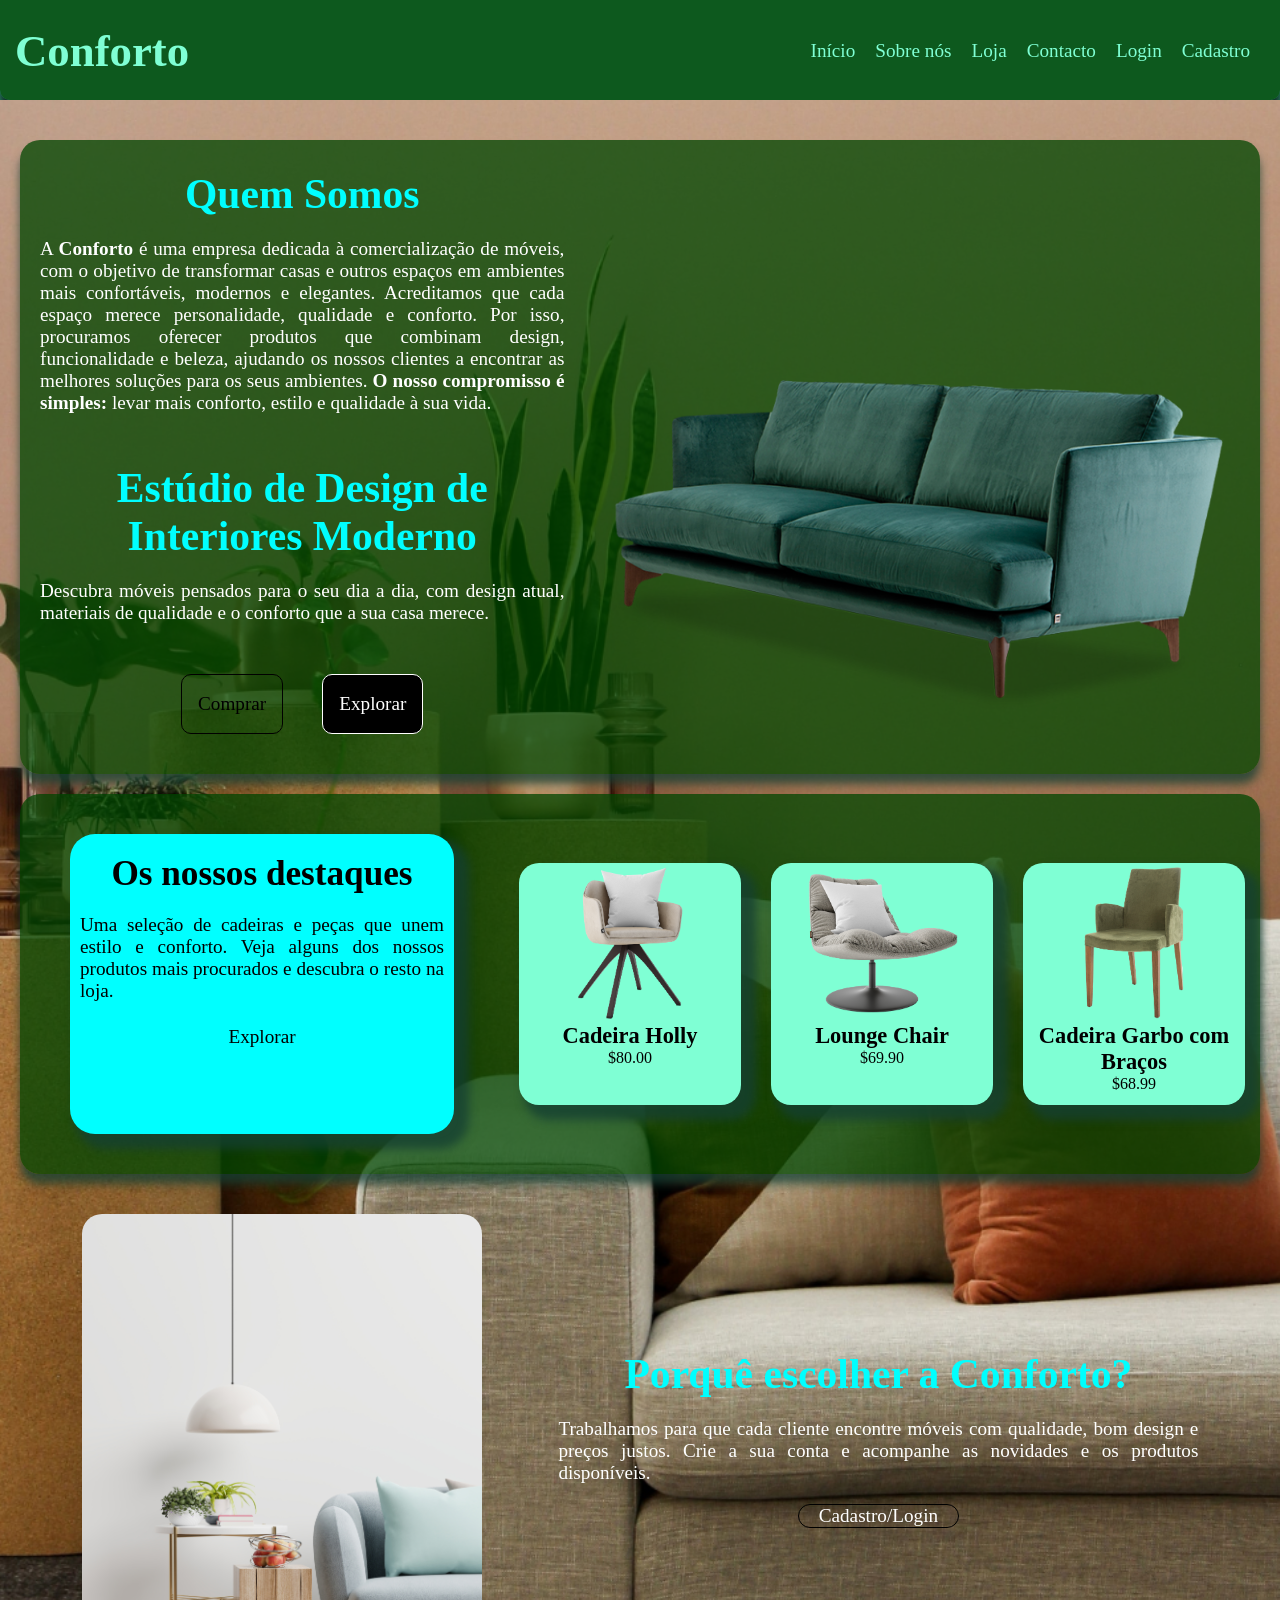
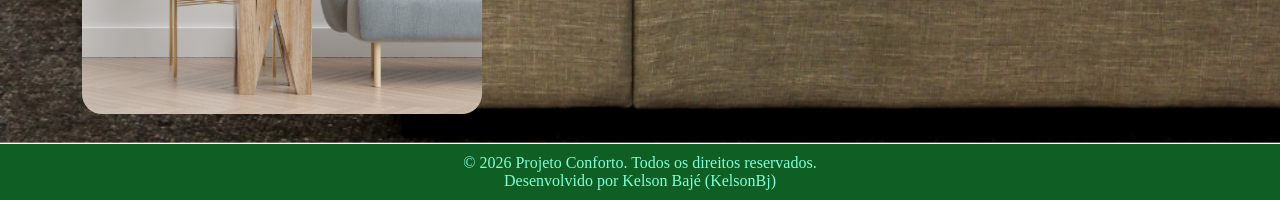
==== commit a44bc9ea: "ajustei o css e html os arquivos index html e css, shop.css, login html e css foram ajustados os tam" ====
--- a/index.html
+++ b/index.html
@@ -55,17 +55,17 @@
             <section id="anuncio">
                 <div class="produto">
                     <img src="img/product-1.png" alt="Cadeira Kruzo Aero">
-                    <h2>Kruzo Aero Chair</h2>
-                    <span>$40.00</span>
+                    <h2>Cadeira Holly</h2>
+                    <span>$80.00</span>
                 </div>
                 <div class="produto">
                     <img src="img/product-2.png" alt="Cadeira Kruzo De Varanda">
-                    <h2>Kruzo De Varanda</h2>
-                    <span>$60.00</span>
+                    <h2>Lounge Chair</h2>
+                    <span>$69.90</span>
                 </div>
                 <div class="produto">
                     <img src="img/product-3.png" alt="Cadeira Aero Meire">
-                    <h2>Chair Aero Meire</h2>
+                    <h2>Cadeira Garbo com Braços</h2>
                     <span>$68.99</span>
                 </div>
             </section>
@@ -78,7 +78,7 @@
             <div id="texto">
                 <h2>Porquê escolher a Conforto?</h2>
                 <p>Trabalhamos para que cada cliente encontre móveis com qualidade, bom design e preços justos. Crie a sua conta e acompanhe as novidades e os produtos disponíveis.</p>
-                <button type="button" onclick="location.href='login.html'">Cadastrar / Login</button>
+                <button type="button" onclick="location.href='login.html'">Cadastro/Login</button>
             </div>
         </section>
     </main>
--- a/css/style.css
+++ b/css/style.css
@@ -102,8 +102,11 @@
 main
 {
     background: url(../img/fundo.jpg);
-}
-
+    background-size: cover;
+    background-position: left bottom ;
+    background-repeat: no-repeat;
+    padding-top: 20px;
+}
 
 #hero
 {
@@ -141,6 +144,7 @@
     margin-bottom: 50px;
     text-align: justify;
     font-size: 1.2em;
+    color: var(--texto);
 }
 
 /* #conteudo "desaparece" da estrutura: o texto e a imagem dentro dele
@@ -174,6 +178,7 @@
     margin-bottom: 50px;
     text-align: justify;
     font-size: 1.2em;
+    color: var(--texto);
 }
 
 #conteudo img
@@ -270,6 +275,7 @@
     font-size: 1.2em;
     text-align: justify;
     margin: 10px;
+    color: black;
 }
 
 #conteudo2 button
@@ -387,6 +393,7 @@
     margin-top: 20px;
     text-align: justify;
     font-size: 1.2em;
+    color: var(--texto);
 }
 
 #texto button
@@ -398,13 +405,13 @@
     background: transparent;
     border-radius: 20px;
     border: 1px solid #000;
+    color: var(--texto);
 }
 
 #texto button:hover
 {
     border: 1px solid;
     background-color: rgb(0, 51, 51);
-    color: white;
 }
 
 /*rodape*/
